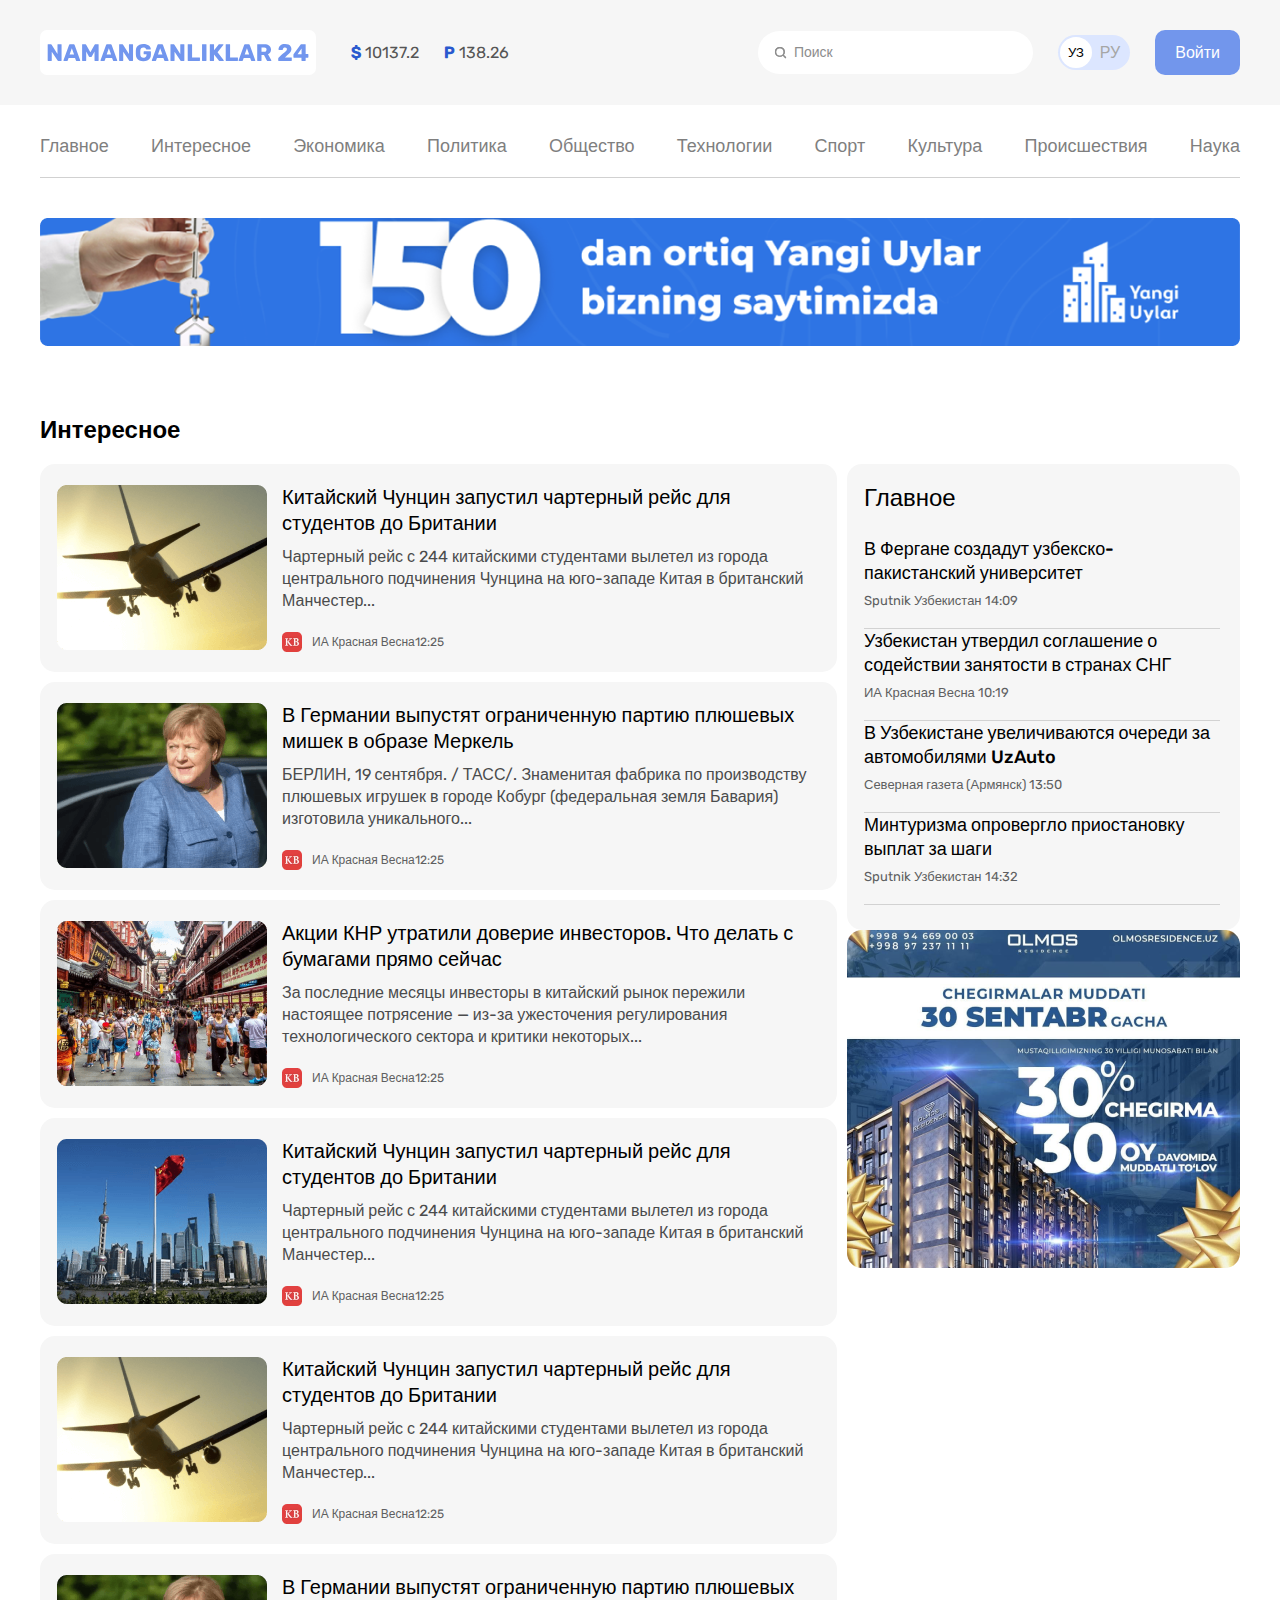
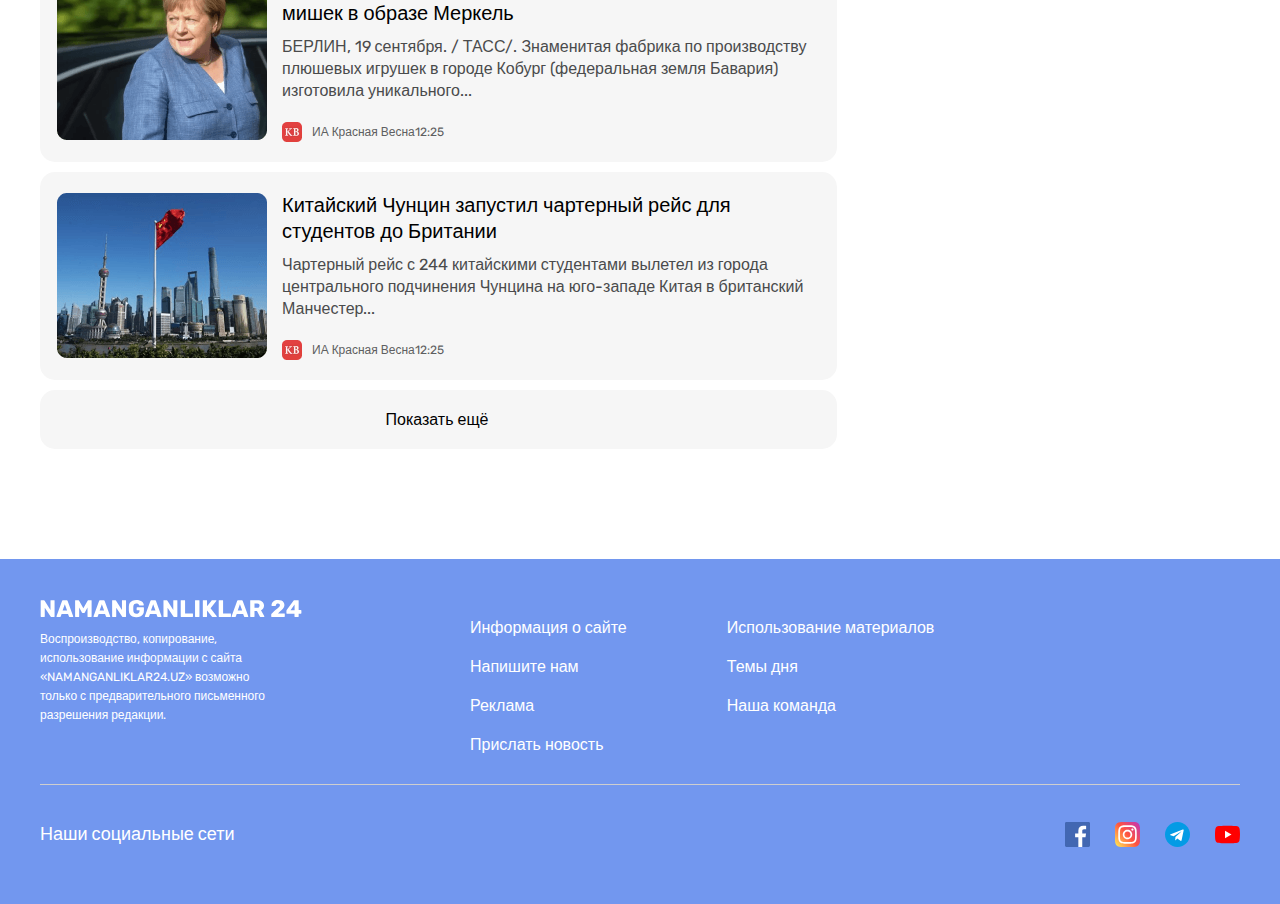
==== Interesting.html @ 08c58f10 "Initial commit" ====
<!DOCTYPE html>
<html lang="en">
<head>
  <meta charset="UTF-8">
  <meta name="viewport" content="width=device-width, initial-scale=1.0">
  <title>Document</title>
  <link rel="stylesheet" href="./main.css">
</head>
<body>
  <header class="site_haeder">
    <div class="container">
      <div class="header-inner">
        <a class="header-logo" href="/"><img class="logo-img" src="./images/sitelogo.svg" alt="site logo" width="276" height="45"></a>
        <ul class="cost-list list-unstyle">
          <li class="cost-item"><span class="sign-currency">$</span> 10137.2</li>
          <li class="cost-item"><span class="sign-currency">P</span> 138.26</li>  
        </ul>
        <div class="search">
          <p class="search-text">Поиск</p>
        </div>
        <div class="lang">
          <span class="uz">УЗ</span>
          <span class="ru">РУ</span>
        </div>
        <a class="hyper-link" href="#">Войти</a>
      </div>
    </div>
  </header>
  <nav class="site-nav">
    <div class="container">
    <ul class="site-nav-list list-unstyle">
      <li class="site-nav-item"><a class="nav-item-link" href="/">Главное</a></li>
      <li class="site-nav-item"><a class="nav-item-link" href="/Interesting.html">Интересное</a></li>
      <li class="site-nav-item"><a class="nav-item-link" href="#">Экономика</a></li>
      <li class="site-nav-item"><a class="nav-item-link" href="#">Политика</a></li>
      <li class="site-nav-item"><a class="nav-item-link" href="#">Общество</a></li>
      <li class="site-nav-item"><a class="nav-item-link" href="#">Технологии</a></li>
      <li class="site-nav-item"><a class="nav-item-link" href="#">Спорт</a></li>
      <li class="site-nav-item"><a class="nav-item-link" href="#">Культура</a></li>
      <li class="site-nav-item"><a class="nav-item-link" href="#">Происшествия</a></li>
      <li class="site-nav-item"><a class="nav-item-link" href="#">Наука</a></li>
    </ul>
  </div>
  </nav>
  <aside class="site-ads">
    <div class="container">
      <a href="https://shopme.am">
        <img src="./images/yangiuylar.png" alt=" Yangi uylar" width="1200" height="128" srcset="./images/yangiuylar.png 1x, ./images/yangiuylar@2x.png 2x">
      </a>
    </div>
  </aside>
  <main class="site-main">
    <section class="world-news">
      <div class="container">
        <h2 class="news-title">Интересное</h2>
        <div class="wrapper-news-list">
          <ul class="news-list list-unstyle">
            <li class="news-item">
              <img src="./images/palne.png" alt="samapyot" width="210" height="165" srcset="./images/palne.png 1x, ./images/palne@2x.png 2x">
              <div class="wrapper-news-item-title">
                <h3 class="news-item-title">Китайский Чунцин запустил чартерный рейс для студентов до Британии</h3>
                <p class="news-item-desc">Чартерный рейс с 244 китайскими студентами вылетел из города центрального подчинения Чунцина на юго-западе Китая в британский Манчестер...</p>
                <p class="hero-item-img-desc">ИА Красная Весна  <time class="img-get-time" datetime="2024-03-23"> 12:25</time></p>
              </div>
            </li>
            <li class="news-item">
              <img src="./images/womanimg.png" alt="woman" width="210" height="165" srcset="./images/womanimg.png 1x, ./images/womanimg@2x.png 2x">
              <div class="wrapper-news-item-title">
                <h3 class="news-item-title">В Германии выпустят ограниченную партию плюшевых мишек в образе Меркель</h3>
                <p class="news-item-desc">БЕРЛИН, 19 сентября. / ТАСС/. Знаменитая фабрика по производству плюшевых игрушек в городе Кобург (федеральная земля Бавария) изготовила уникального...</p>
                <p class="hero-item-img-desc">ИА Красная Весна  <time class="img-get-time" datetime="2024-03-23"> 12:25</time></p>
              </div>
            </li>
            <li class="news-item">
              <img src="./images/road.png" alt="Xitoyning gavjum ko'chalari" width="210" height="165" srcset="./images/road.png 1x, ./images/road@2x.png 2x">
              <div class="wrapper-news-item-title">
                <h3 class="news-item-title">Акции КНР утратили доверие инвесторов. Что делать с бумагами прямо сейчас</h3>
                <p class="news-item-desc">За последние месяцы инвесторы в китайский рынок пережили настоящее потрясение — из-за ужесточения регулирования технологического сектора и критики некоторых...</p>
                <p class="hero-item-img-desc">ИА Красная Весна  <time class="img-get-time" datetime="2024-03-23"> 12:25</time></p>
              </div>
            </li>
            <li class="news-item">
              <img src="./images/chinaflag.png" alt="Xitoyning mashhur shaharlari" width="210" height="165" srcset="./images/chinaflag.png 1x, ./images/chinaflag@2x.png 2x">
              <div class="wrapper-news-item-title">
                <h3 class="news-item-title">Китайский Чунцин запустил чартерный рейс для студентов до Британии</h3>
                <p class="news-item-desc">Чартерный рейс с 244 китайскими студентами вылетел из города центрального подчинения Чунцина на юго-западе Китая в британский Манчестер...</p>
                <p class="hero-item-img-desc">ИА Красная Весна  <time class="img-get-time" datetime="2024-03-23"> 12:25</time></p>
              </div>
            </li>
            <li class="news-item">
              <img src="./images/palne.png" alt="samapyot" width="210" height="165" srcset="./images/palne.png 1x, ./images/palne@2x.png 2x">
              <div class="wrapper-news-item-title">
                <h3 class="news-item-title">Китайский Чунцин запустил чартерный рейс для студентов до Британии</h3>
                <p class="news-item-desc">Чартерный рейс с 244 китайскими студентами вылетел из города центрального подчинения Чунцина на юго-западе Китая в британский Манчестер...</p>
                <p class="hero-item-img-desc">ИА Красная Весна  <time class="img-get-time" datetime="2024-03-23"> 12:25</time></p>
              </div>
            </li>
            <li class="news-item">
              <img src="./images/womanimg.png" alt="woman" width="210" height="165" srcset="./images/womanimg.png 1x, ./images/womanimg@2x.png 2x">
              <div class="wrapper-news-item-title">
                <h3 class="news-item-title">В Германии выпустят ограниченную партию плюшевых мишек в образе Меркель</h3>
                <p class="news-item-desc">БЕРЛИН, 19 сентября. / ТАСС/. Знаменитая фабрика по производству плюшевых игрушек в городе Кобург (федеральная земля Бавария) изготовила уникального...</p>
                <p class="hero-item-img-desc">ИА Красная Весна  <time class="img-get-time" datetime="2024-03-23"> 12:25</time></p>
              </div>
            </li>
            <li class="news-item">
              <img src="./images/chinaflag.png" alt="Xitoyning mashhur shaharlari" width="210" height="165" srcset="./images/chinaflag.png 1x, ./images/chinaflag@2x.png 2x">
              <div class="wrapper-news-item-title">
                <h3 class="news-item-title">Китайский Чунцин запустил чартерный рейс для студентов до Британии</h3>
                <p class="news-item-desc">Чартерный рейс с 244 китайскими студентами вылетел из города центрального подчинения Чунцина на юго-западе Китая в британский Манчестер...</p>
                <p class="hero-item-img-desc">ИА Красная Весна  <time class="img-get-time" datetime="2024-03-23"> 12:25</time></p>
              </div>
            </li>
            <li class="news-item">
              <a class="news-item-link" href="">Показать ещё </a>
            </li>
          </ul>
          <div class="wrapper-main-news">
          <ul class="main-news-list list-unstyle">
            <h2 class="main-news-list-title">Главное</h2>
            <li class="main-news-item">
              <h3 class="main-news-item-title">В Фергане создадут узбекско-пакистанский университет</h3>
              <p class="main-news-item-desc">Sputnik Узбекистан  <time datetime="2024-03-23">14:09</time></p>    
            </li>
            <li class="main-news-item">
              <h3 class="main-news-item-title">Узбекистан утвердил соглашение о содействии занятости в странах СНГ</h3>
              <p class="main-news-item-desc">ИА Красная Весна <time datetime="2024-03-23">10:19</time></p>    
            </li>
            <li class="main-news-item">
              <h3 class="main-news-item-title">В Узбекистане увеличиваются очереди за автомобилями UzAuto</h3>
              <p class="main-news-item-desc">Северная газета (Армянск)   <time datetime="2024-03-23">13:50</time></p>    
            </li>
          </li>
          <li class="main-news-item">
            <h3 class="main-news-item-title">Минтуризма опровергло приостановку выплат за шаги</h3>
            <p class="main-news-item-desc">Sputnik Узбекистан <time datetime="2024-03-23">14:32</time></p>    
          </li>
        </li>
          </ul>
          <aside>
            <a href=""><img src="./images/olmoscity.png" alt="Olmos city" width="393" height="338"></a>
          </aside>
        </div>
        </div>
      </div>
    </section>
  </main>
  <footer class="site-footer">
    <div class="container">
      <a class="footer-logo" href="/"><img class="footer-logo-img" src="./images/sitewhitelogo.svg" alt="site logo"></a>
      <div class="footer-inner">
        <div class="wrapper-footer-text">
          <p class="footer-text">Воспроизводство, копирование, использование информации с сайта «NAMANGANLIKLAR24.UZ» возможно только с предварительного письменного разрешения редакции.  </p>
        </div>
        <ul class="footer-list list-unstyle">
          <li class="footer-item"><a href="" class="footer-item-link">Информация о сайте</a></li>
          <li class="footer-item"><a href="" class="footer-item-link">Напишите нам</a></li>
          <li class="footer-item"><a href="" class="footer-item-link">Реклама</a></li>
          <li class="footer-item"><a href="" class="footer-item-link">Прислать новость</a></li>
        </ul>
        <ul class="footer-list list-unstyle">
          <li class="footer-item"><a href="" class="footer-item-link">Использование материалов</a></li>
          <li class="footer-item"><a href="" class="footer-item-link">Темы дня</a></li>
          <li class="footer-item"><a href="" class="footer-item-link">Наша команда</a></li>
          
        </ul>
      </div>
      <div class="wrapper-social-networks">
      <p class="social-networks-text">Наши социальные сети</p>
      <ul class="icon-list list-unstyle">
        <li class="icon-item"><a class="icon-link" href="#"><img class="icon-img" src="./images/iconfacebook.svg" alt="facebook"></a></li>
        <li class="icon-item"><a class="icon-link" href="#"><img class="icon-img" src="./images/iconinstagram.svg" alt="instagram"></a></li>
        <li class="icon-item"><a class="icon-link" href="#"><img class="icon-img" src="./images/icontelegram.svg" alt="telegram"></a></li>
        <li class="icon-item"><a class="icon-link" href="#"><img class="icon-img" src="./images/iconyoutub.svg" alt="youtub"></a></li>
      </ul>
    </div>
    </div>
  </footer>
</body>
</html>
---- main.css ----
@font-face {
  font-family: 'Rubik';
  font-weight: 400;
  font-display: swap;
  src: url('./fonts/rubikregular.woff2') format('woff2'), 
       url('./fonts/rubikregular.woff') format('woff');
}
@font-face {
  font-display: swap; 
  font-family: 'Rubik';
  font-style: normal;
  font-weight: 500;
  src: url('./fonts/rubikmedium.woff2') format('woff2'), 
       url('./fonts/rubikmedium.woff') format('woff'); 
}
* {
  box-sizing: border-box;
}
body {
  margin: 0;
  font-family: 'Rubik',"Arial",sans-serif;
}
img {
  display: block;
}
.container {
  width: 1240px;
  margin-inline: auto;
  padding-inline: 20px;
}
.visually-hidden {
  position: absolute;
  width: 1px;
  height: 1px;
  margin: -1px;
  padding: 0;
  overflow: hidden;
  border: 0;
  clip: rect(0 0 0 0)
}
.list-unstyle {
  margin-block: 0;
  padding-inline-start: 0;
  list-style: none;
}
.site_haeder {
  padding-block: 30px;
  background-color: #f6f6f6;
}
.header-inner {
  display: flex;
  align-items: center;
}
.header-logo {
  margin-inline-end: 35px;
}
.cost-list {
  display: flex;
  column-gap: 25px;
  margin-right: auto;
}
.cost-item {
  color: #555;
}
.sign-currency {
  color: #2959ce;
  font-weight: 700;
}
.search {
 margin-inline-end: 25px;
  width: 275px;
  padding:13px 15px;
  border-radius: 60px;
  background-color: #fff;
}
.search-text {
  display: flex;
  align-items: center;
  color: #8D8D8D;
  font-size: 14px;
  margin-block: 0;

}
.search-text::before {
  display: inline-block;
  width: 15px;
  height: 15px;
  margin-inline-end: 6px;
  background-image: url("./images/search.svg");
  background-size: 15px;
  background-repeat: no-repeat;
  background-position: center;
  content: "";
}
.lang {
  margin-inline-end: 25px;
  display: flex;
  align-items: center;
  padding: 2px;
  border-radius: 39px;
  background-color:#dce6ff;
}
.uz {
  padding: 8px;
  background-color: #fff;
  border-radius:50%;
  font-size: 13px;
  margin-inline-end: 8px;
}
.ru {
  margin-inline-end: 8px;
  color: #a6a6a6;
}
.hyper-link {
  padding: 13px 20px;
  display: inline-block;
  border-radius: 10px;
  color: #fff;
  background: #7296ec;
  text-decoration-line: none;
}
.site-nav-list {
  display: flex;
  justify-content: space-between;
  padding-block: 30px 20px;
  border-bottom: 1px solid #d1d1d1;
}

.nav-item-link {
  color: #7f7f7f;
  font-size: 18px;
  font-weight: 500;
  text-decoration-line: none;

}
.site-ads {
  padding-block: 40px 50px;
}


.hero-list {
  display: flex;
  flex-wrap: wrap;
  justify-content: space-between;
  row-gap: 10px;
  margin-block-end: 40px;
}
.hero-item {
  width: 393px;
  padding: 20px 17px 15px 17px;
  border-radius: 15px;
  background-color: #f6f6f6; 
}
.hero-item-title {
  margin: 0 0 10px;
  font-size: 20px;
  font-weight: 500;
  line-height: 26px; 
}
.hero-item-desc {
  color: #4A4B4C;
  line-height: 22px;
  margin: 0 0 16px;

}
.hero-item-img {
  margin-block-end:15px;
}
.hero-item-img-desc {
  display: flex;
  align-items: center;
  margin: 0;
  color: #5E5F61;
  font-size: 12px;
  
}
.hero-item-img-desc::before {
  display: inline-block;
  width: 20px;
  height: 20px;
  margin-inline-end: 10px;
  background-image:url("./images/imagekb.png");
  background-size: 20px;
  background-repeat: no-repeat;
  background-position: center;
  content: "";

}
.hero-item:nth-child(2)>.hero-item-img-desc::before {
  background-image:url("./images/imageg.png")
}
.hero-item:nth-child(3)>.hero-item-img-desc::before {
  background-image:url("./images/imagex.png")
}
.hero-item:nth-child(4)>.hero-item-img-desc::before {
  background-image:url("./images/imaged.png")
}
.hero-item:nth-child(5)>.hero-item-img-desc::before {
  background-image:url("./images/imagel.png")
}
.hero-item:nth-child(6)>.hero-item-img-desc::before {
  background-image:url("./images/imagecar.png")
}
.site-article {
padding-block-end: 60px;
}
.article-inner {
  display: flex;
  justify-content: space-between;
  align-items: center;
  margin-inline: auto;
  width: 1050px;
  padding: 25px 30px;
  background-image:url("./images/backgraundimg.png");
  background-repeat: no-repeat;
  background-position: center;
}
.article-title {
  margin: 0;
  font-size: 20px;
  font-weight: 500;
  line-height: 26px;
}
.article-link {
  padding: 13px 30px;
  display: inline-block;
  text-decoration-line: none;
  border-radius: 10px;
  color: #fff;
  background-color: #f78b3b;

}
.wrapper-news-list {
  display: flex;
  justify-content: space-between;
  

  
}
.world-news {
  padding-block-end: 100px;
}

.news-item {
  display: flex;
  justify-content: space-between;
  align-items: center;
  column-gap:15px;
  width: 797px;
  padding: 20px 20px 20px 17px;
  border-radius: 15px;
  background: #f6f6f6;
  margin-bottom: 10px;

}
.news-item-title {
  margin: 0 0 10px;
  font-size: 20px;
  font-weight: 500;
  line-height: 26px;
}
.news-item-desc {
  margin: 0 0 20px;
  color: #4a4b4c;
  line-height: 22px;
}
.news-item-link {
  display: inline-block;
  margin-inline: auto;
  text-decoration-line: none;
  color: #000;
  font-weight: 500;

}
.main-news-list {
  width: 393px;
  border-radius: 15px;
  background: #F6F6F6;
  padding: 20px 20px 25px 17px;
}
.main-news-list-title {
  margin: 0 0 25px;
  font-size: 24px;
  font-weight: 500;
}
.main-news-item {
  border-bottom:1px solid #d2d2d2;
}
.main-news-item-title {
  margin: 0 0 8px;
  font-size: 18px;
  font-weight: 500;
  line-height: 24px;
}
.main-news-item-desc {
  color: #5e5f61;
  font-size: 13px;
  margin: 0 0 20px;

}
.site-footer {
  padding-block: 40px;
  background-color: #7297ef;
}
.footer-logo {
  text-decoration-line: none;
  margin-block-end: 15px;
}
.footer-inner {
  display: flex;
  padding-block-end: 30px;
  border-bottom:1px solid#cecece;
}
.wrapper-footer-text {
  width: 230px;
  margin-inline-end: 200px;
}
.footer-text {
  color: #FFF;
  font-size: 12px;
  line-height: 19px;
}
.footer-list {
  margin-inline-end: 100px;

}
.footer-item:not(:last-child) {
  margin-block-end: 20px;
}
.footer-item-link {
  text-decoration-line: none;
  color: #fff;
  font-weight: 500;
}
.wrapper-social-networks {
  padding-top: 20px;
  display: flex;
  justify-content: space-between;
  align-items: center;
}
.social-networks-text {
  color: #fff;
  font-size: 18px;
  font-weight: 500;
  line-height: 23px;


}
.icon-list {
  display: flex;
  column-gap: 25px;
}
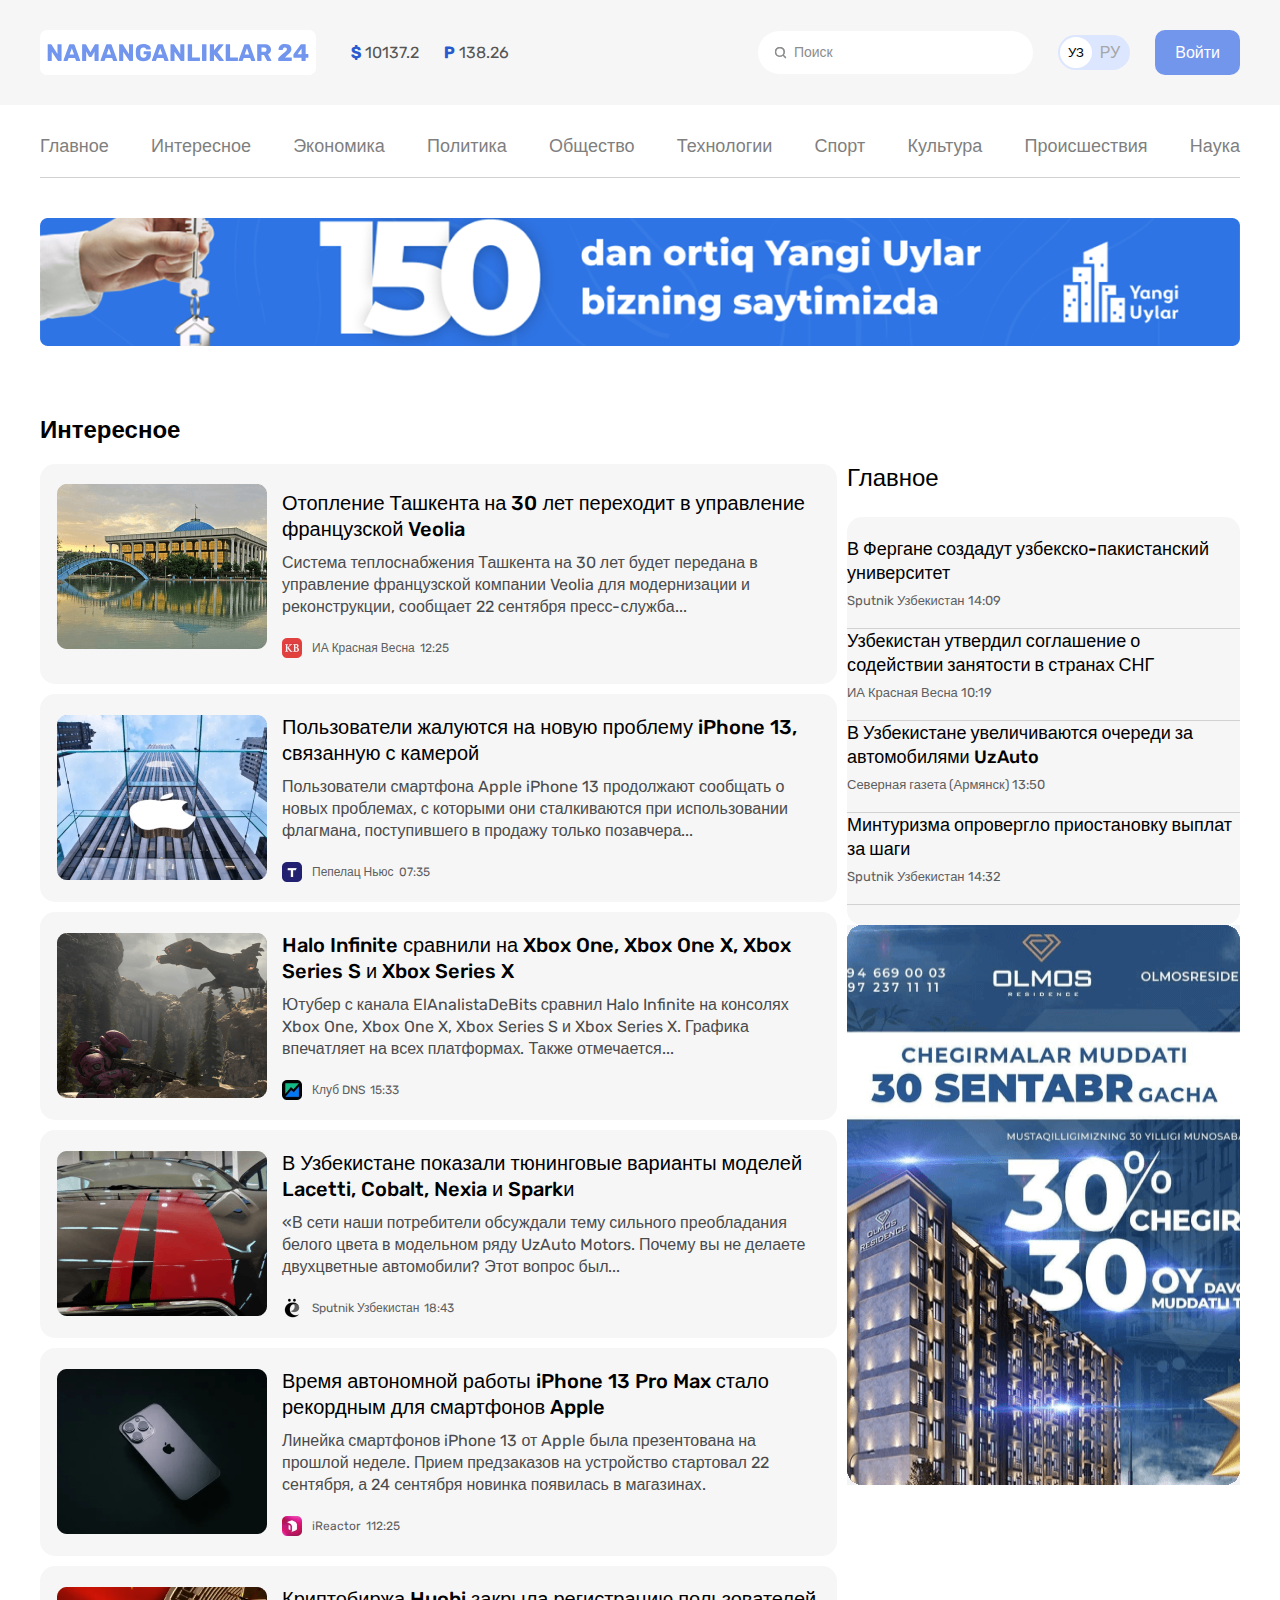
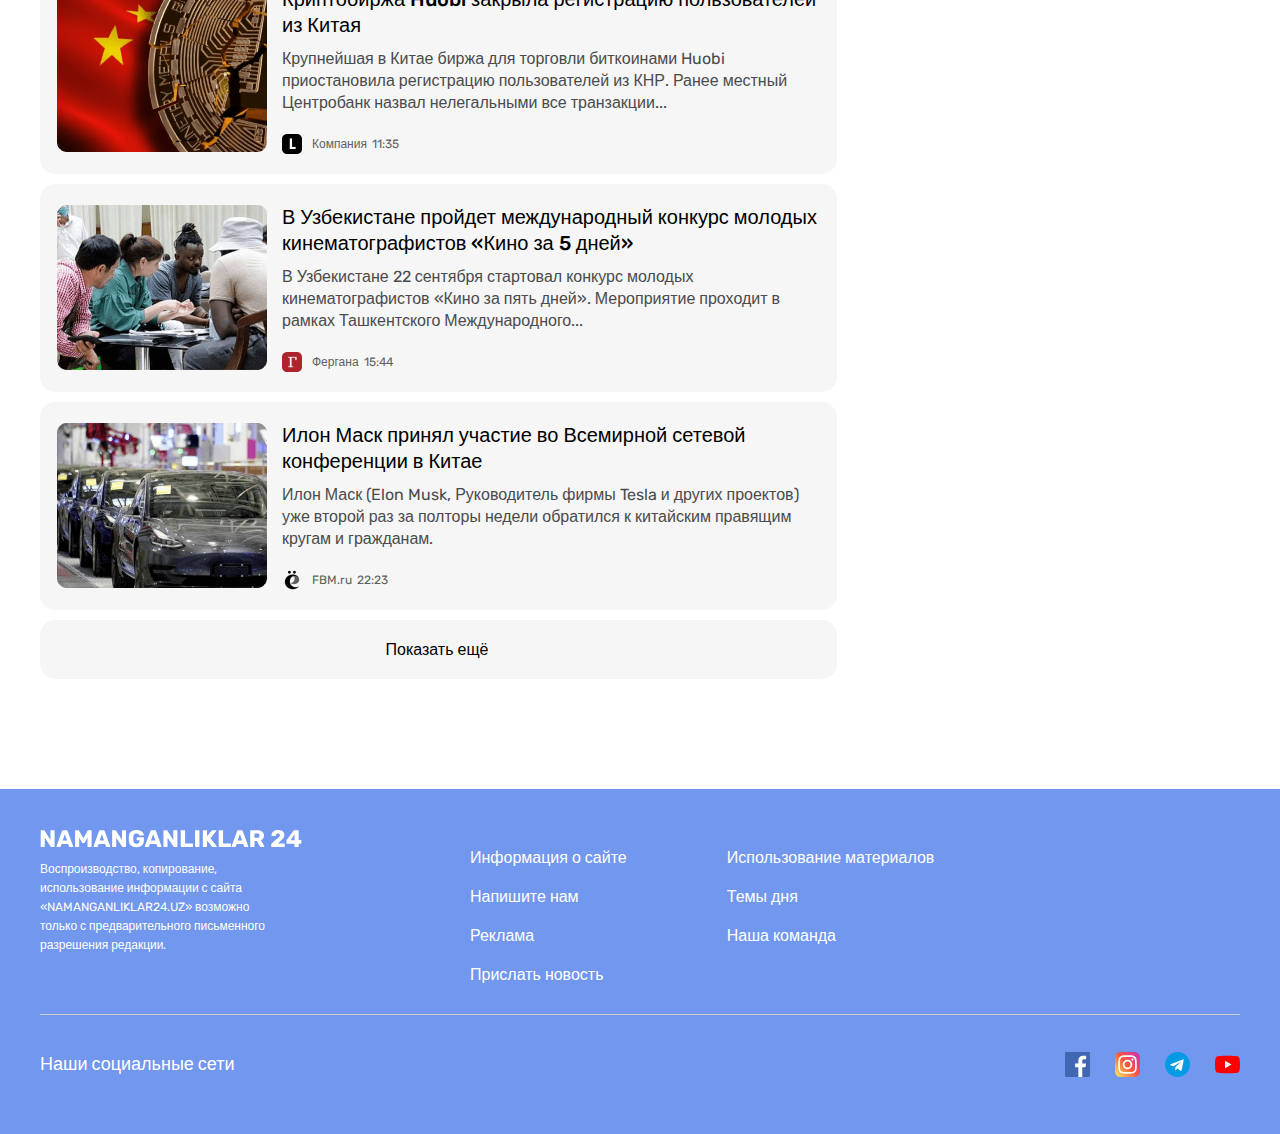
==== commit 80bd0040: "Add new page" ====
--- a/Interesting.html
+++ b/Interesting.html
@@ -3,7 +3,7 @@
 <head>
   <meta charset="UTF-8">
   <meta name="viewport" content="width=device-width, initial-scale=1.0">
-  <title>Document</title>
+  <title>Namanganliklar</title>
   <link rel="stylesheet" href="./main.css">
 </head>
 <body>
@@ -31,7 +31,7 @@
     <ul class="site-nav-list list-unstyle">
       <li class="site-nav-item"><a class="nav-item-link" href="/">Главное</a></li>
       <li class="site-nav-item"><a class="nav-item-link" href="/Interesting.html">Интересное</a></li>
-      <li class="site-nav-item"><a class="nav-item-link" href="#">Экономика</a></li>
+      <li class="site-nav-item"><a class="nav-item-link" href="/economics.html">Экономика</a></li>
       <li class="site-nav-item"><a class="nav-item-link" href="#">Политика</a></li>
       <li class="site-nav-item"><a class="nav-item-link" href="#">Общество</a></li>
       <li class="site-nav-item"><a class="nav-item-link" href="#">Технологии</a></li>
@@ -44,8 +44,8 @@
   </nav>
   <aside class="site-ads">
     <div class="container">
-      <a href="https://shopme.am">
-        <img src="./images/yangiuylar.png" alt=" Yangi uylar" width="1200" height="128" srcset="./images/yangiuylar.png 1x, ./images/yangiuylar@2x.png 2x">
+      <a href="https://yangiuylar.uz/" target="_blank">
+        <img src="./images/yangiuylar.png" alt=" Yangi uylar"  width="1200" height="128" srcset="./images/yangiuylar.png 1x, ./images/yangiuylar@2x.png 2x">
       </a>
     </div>
   </aside>
@@ -56,59 +56,67 @@
         <div class="wrapper-news-list">
           <ul class="news-list list-unstyle">
             <li class="news-item">
-              <img src="./images/palne.png" alt="samapyot" width="210" height="165" srcset="./images/palne.png 1x, ./images/palne@2x.png 2x">
+              <img class="hero-item-img" src="./images/garden.png" alt="milliy bog'" width="359" height="165" srcset="./images/garden.png 1x, ./images/garden@2x.png 2x">
               <div class="wrapper-news-item-title">
-                <h3 class="news-item-title">Китайский Чунцин запустил чартерный рейс для студентов до Британии</h3>
-                <p class="news-item-desc">Чартерный рейс с 244 китайскими студентами вылетел из города центрального подчинения Чунцина на юго-западе Китая в британский Манчестер...</p>
+                <h3 class="news-item-title">Отопление Ташкента на 30 лет переходит в управление французской Veolia</h3>
+                <p class="news-item-desc">Система теплоснабжения Ташкента на 30 лет будет передана в управление французской компании Veolia для модернизации и реконструкции, сообщает 22 сентября пресс-служба...</p>
                 <p class="hero-item-img-desc">ИА Красная Весна  <time class="img-get-time" datetime="2024-03-23"> 12:25</time></p>
               </div>
             </li>
             <li class="news-item">
-              <img src="./images/womanimg.png" alt="woman" width="210" height="165" srcset="./images/womanimg.png 1x, ./images/womanimg@2x.png 2x">
+              <img src="./images/apple.png" alt="Apple company" width="210" height="165" srcset="./images/apple.png 1x, ./images/apple@2x.png 2x">
               <div class="wrapper-news-item-title">
-                <h3 class="news-item-title">В Германии выпустят ограниченную партию плюшевых мишек в образе Меркель</h3>
-                <p class="news-item-desc">БЕРЛИН, 19 сентября. / ТАСС/. Знаменитая фабрика по производству плюшевых игрушек в городе Кобург (федеральная земля Бавария) изготовила уникального...</p>
-                <p class="hero-item-img-desc">ИА Красная Весна  <time class="img-get-time" datetime="2024-03-23"> 12:25</time></p>
+                <h3 class="news-item-title">Пользователи жалуются на новую проблему iPhone 13, связанную с камерой</h3>
+                <p class="news-item-desc">Пользователи смартфона Apple iPhone 13 продолжают сообщать о новых проблемах, с которыми они сталкиваются при использовании флагмана, поступившего в продажу только позавчера...</p>
+                <p class="hero-item-img-desc">Пепелац Ньюс  <time class="img-get-time" datetime="2024-03-23"> 07:35 </time></p>
               </div>
             </li>
             <li class="news-item">
-              <img src="./images/road.png" alt="Xitoyning gavjum ko'chalari" width="210" height="165" srcset="./images/road.png 1x, ./images/road@2x.png 2x">
+              <img src="./images/spaceship.png" alt="Kosmik kema" width="210" height="165" srcset="./images/spaceship.png 1x, ./images/spaceship@2x.png 2x">
               <div class="wrapper-news-item-title">
-                <h3 class="news-item-title">Акции КНР утратили доверие инвесторов. Что делать с бумагами прямо сейчас</h3>
-                <p class="news-item-desc">За последние месяцы инвесторы в китайский рынок пережили настоящее потрясение — из-за ужесточения регулирования технологического сектора и критики некоторых...</p>
-                <p class="hero-item-img-desc">ИА Красная Весна  <time class="img-get-time" datetime="2024-03-23"> 12:25</time></p>
+                <h3 class="news-item-title">Halo Infinite сравнили на Xbox One, Xbox One X, Xbox Series S и Xbox Series X</h3>
+                <p class="news-item-desc">Ютубер с канала ElAnalistaDeBits сравнил Halo Infinite на консолях Xbox One, Xbox One X, Xbox Series S и Xbox Series X. Графика впечатляет на всех платформах. Также отмечается...</p>
+                <p class="hero-item-img-desc">Клуб DNS <time class="img-get-time" datetime="2024-03-23"> 15:33</time></p>
               </div>
             </li>
             <li class="news-item">
-              <img src="./images/chinaflag.png" alt="Xitoyning mashhur shaharlari" width="210" height="165" srcset="./images/chinaflag.png 1x, ./images/chinaflag@2x.png 2x">
+              <img src="./images/redlinecar.png" alt="O'zbekistondagi redline mashinalar" width="210" height="165" srcset="./images/redlinecar.png 1x, ./images/redlinecar@2x.png 2x">
               <div class="wrapper-news-item-title">
-                <h3 class="news-item-title">Китайский Чунцин запустил чартерный рейс для студентов до Британии</h3>
-                <p class="news-item-desc">Чартерный рейс с 244 китайскими студентами вылетел из города центрального подчинения Чунцина на юго-западе Китая в британский Манчестер...</p>
-                <p class="hero-item-img-desc">ИА Красная Весна  <time class="img-get-time" datetime="2024-03-23"> 12:25</time></p>
+                <h3 class="news-item-title">В Узбекистане показали тюнинговые варианты моделей Lacetti, Cobalt, Nexia и Sparkи</h3>
+                <p class="news-item-desc">«В сети наши потребители обсуждали тему сильного преобладания белого цвета в модельном ряду UzAuto Motors. Почему вы не делаете двухцветные автомобили? Этот вопрос был...</p>
+                <p class="hero-item-img-desc">Sputnik Узбекистан <time class="img-get-time" datetime="2024-03-23"> 18:43</time></p>
               </div>
             </li>
             <li class="news-item">
-              <img src="./images/palne.png" alt="samapyot" width="210" height="165" srcset="./images/palne.png 1x, ./images/palne@2x.png 2x">
+              <img src="./images/iphone13.png" alt="iphone 13 pro max" width="210" height="165" srcset="./images/iphone13.png 1x, ./images/iphone13@2x.png 2x">
               <div class="wrapper-news-item-title">
-                <h3 class="news-item-title">Китайский Чунцин запустил чартерный рейс для студентов до Британии</h3>
-                <p class="news-item-desc">Чартерный рейс с 244 китайскими студентами вылетел из города центрального подчинения Чунцина на юго-западе Китая в британский Манчестер...</p>
-                <p class="hero-item-img-desc">ИА Красная Весна  <time class="img-get-time" datetime="2024-03-23"> 12:25</time></p>
+                <h3 class="news-item-title">Время автономной работы iPhone 13 Pro Max стало рекордным для смартфонов Apple</h3>
+                <p class="news-item-desc">Линейка смартфонов iPhone 13 от Apple была презентована на прошлой неделе. Прием предзаказов на устройство стартовал 22 сентября, а 24 сентября новинка появилась в магазинах.</p>
+                <p class="hero-item-img-desc">iReactor <time class="img-get-time" datetime="2024-03-23"> 112:25</time></p>
               </div>
             </li>
             <li class="news-item">
-              <img src="./images/womanimg.png" alt="woman" width="210" height="165" srcset="./images/womanimg.png 1x, ./images/womanimg@2x.png 2x">
+              <img src="./images/china.png" alt="China" width="210" height="165" srcset="./images/china.png 1x, ./images/china@2x.png 2x">
               <div class="wrapper-news-item-title">
-                <h3 class="news-item-title">В Германии выпустят ограниченную партию плюшевых мишек в образе Меркель</h3>
-                <p class="news-item-desc">БЕРЛИН, 19 сентября. / ТАСС/. Знаменитая фабрика по производству плюшевых игрушек в городе Кобург (федеральная земля Бавария) изготовила уникального...</p>
-                <p class="hero-item-img-desc">ИА Красная Весна  <time class="img-get-time" datetime="2024-03-23"> 12:25</time></p>
+                <h3 class="news-item-title">Криптобиржа Huobi закрыла регистрацию пользователей из Китая</h3>
+                <p class="news-item-desc">Крупнейшая в Китае биржа для торговли биткоинами Huobi приостановила регистрацию пользователей из КНР. Ранее местный Центробанк назвал нелегальными все транзакции...</p>
+                <p class="hero-item-img-desc">Компания  <time class="img-get-time" datetime="2024-03-23"> 11:35</time></p>
               </div>
             </li>
             <li class="news-item">
-              <img src="./images/chinaflag.png" alt="Xitoyning mashhur shaharlari" width="210" height="165" srcset="./images/chinaflag.png 1x, ./images/chinaflag@2x.png 2x">
+              <img src="./images/people.png" alt="Кино за 5 дней" width="210" height="165" srcset="./images/people.png 1x, ./images/people@2x.png 2x">
               <div class="wrapper-news-item-title">
-                <h3 class="news-item-title">Китайский Чунцин запустил чартерный рейс для студентов до Британии</h3>
-                <p class="news-item-desc">Чартерный рейс с 244 китайскими студентами вылетел из города центрального подчинения Чунцина на юго-западе Китая в британский Манчестер...</p>
-                <p class="hero-item-img-desc">ИА Красная Весна  <time class="img-get-time" datetime="2024-03-23"> 12:25</time></p>
+                <h3 class="news-item-title">В Узбекистане пройдет международный конкурс молодых кинематографистов «Кино за 5 дней»</h3>
+                <p class="news-item-desc">В Узбекистане 22 сентября стартовал конкурс молодых кинематографистов «Кино за пять дней». Мероприятие проходит в рамках Ташкентского Международного...</p>
+                <p class="hero-item-img-desc">Фергана <time class="img-get-time" datetime="2024-03-23">15:44</time></p>
+              </div>
+            </li>
+            <li class="news-item">
+              <img src="./images/tesla.png" alt="Tesla" width="210" height="165" srcset="./images/tesla.png 1x, ./images/tesla@2x.png 2x">
+              <div class="wrapper-news-item-title">
+                <h3 class="news-item-title">Илон Маск принял участие во Всемирной сетевой конференции в Китае</h3>
+                <p class="news-item-desc">Илон Маск (Elon Musk, Руководитель фирмы Tesla и других проектов) уже второй раз за полторы недели обратился к китайским правящим кругам и гражданам.</p>
+                <p class="hero-item-img-desc">FBM.ru  <time class="img-get-time" datetime="2024-03-23">22:23</time></p>
               </div>
             </li>
             <li class="news-item">
@@ -116,29 +124,27 @@
             </li>
           </ul>
           <div class="wrapper-main-news">
-          <ul class="main-news-list list-unstyle">
             <h2 class="main-news-list-title">Главное</h2>
-            <li class="main-news-item">
-              <h3 class="main-news-item-title">В Фергане создадут узбекско-пакистанский университет</h3>
-              <p class="main-news-item-desc">Sputnik Узбекистан  <time datetime="2024-03-23">14:09</time></p>    
+            <ul class="main-news-list list-unstyle">
+              <li class="main-news-item">
+                <h3 class="main-news-item-title">В Фергане создадут узбекско-пакистанский университет</h3>
+                <p class="main-news-item-desc">Sputnik Узбекистан  <time datetime="2024-03-23">14:09</time></p>    
+              </li>
+              <li class="main-news-item">
+                <h3 class="main-news-item-title">Узбекистан утвердил соглашение о содействии занятости в странах СНГ</h3>
+                <p class="main-news-item-desc">ИА Красная Весна <time datetime="2024-03-23">10:19</time></p>    
+              </li>
+              <li class="main-news-item">
+                <h3 class="main-news-item-title">В Узбекистане увеличиваются очереди за автомобилями UzAuto</h3>
+                <p class="main-news-item-desc">Северная газета (Армянск)   <time datetime="2024-03-23">13:50</time></p>    
             </li>
             <li class="main-news-item">
-              <h3 class="main-news-item-title">Узбекистан утвердил соглашение о содействии занятости в странах СНГ</h3>
-              <p class="main-news-item-desc">ИА Красная Весна <time datetime="2024-03-23">10:19</time></p>    
+              <h3 class="main-news-item-title">Минтуризма опровергло приостановку выплат за шаги</h3>
+              <p class="main-news-item-desc">Sputnik Узбекистан <time datetime="2024-03-23">14:32</time></p>    
             </li>
-            <li class="main-news-item">
-              <h3 class="main-news-item-title">В Узбекистане увеличиваются очереди за автомобилями UzAuto</h3>
-              <p class="main-news-item-desc">Северная газета (Армянск)   <time datetime="2024-03-23">13:50</time></p>    
-            </li>
-          </li>
-          <li class="main-news-item">
-            <h3 class="main-news-item-title">Минтуризма опровергло приостановку выплат за шаги</h3>
-            <p class="main-news-item-desc">Sputnik Узбекистан <time datetime="2024-03-23">14:32</time></p>    
-          </li>
-        </li>
           </ul>
           <aside>
-            <a href=""><img src="./images/olmoscity.png" alt="Olmos city" width="393" height="338"></a>
+            <a href="https://kun.uz/88307447?q=%2Fuz%2F88307447"><img src="./images/olmos.png" alt="Olmos city " srcset="./images/olmos.png 1x, ./images/olmos@2x.png 2x" width="393" height="560"></a>
           </aside>
         </div>
         </div>
--- a/main.css
+++ b/main.css
@@ -112,6 +112,10 @@
   margin-inline-end: 8px;
   color: #a6a6a6;
 }
+
+
+
+
 .hyper-link {
   padding: 13px 20px;
   display: inline-block;
@@ -187,6 +191,7 @@
   content: "";
 
 }
+
 .hero-item:nth-child(2)>.hero-item-img-desc::before {
   background-image:url("./images/imageg.png")
 }
@@ -216,6 +221,9 @@
   background-repeat: no-repeat;
   background-position: center;
 }
+.wrapper-article-title {
+  width: 404px;
+}
 .article-title {
   margin: 0;
   font-size: 20px;
@@ -277,7 +285,7 @@
   width: 393px;
   border-radius: 15px;
   background: #F6F6F6;
-  padding: 20px 20px 25px 17px;
+  padding: 20px 0;
 }
 .main-news-list-title {
   margin: 0 0 25px;
@@ -299,6 +307,44 @@
   margin: 0 0 20px;
 
 }
+.news-item:nth-child(2)>.wrapper-news-item-title>.hero-item-img-desc::before {
+  display: inline-block;
+  width: 20px;
+  height: 20px;
+  margin-inline-end: 10px;
+  background-image:url("./images/imaget.png");
+  background-size: 20px;
+  background-repeat: no-repeat;
+  background-position: center;
+  content: "";
+}
+.news-item:nth-child(3)>.wrapper-news-item-title>.hero-item-img-desc::before {
+  background-image:url("./images/imagediagram.png");
+  
+}
+.news-item:nth-child(4)>.wrapper-news-item-title>.hero-item-img-desc::before {
+  background-image:url("./images/imagee.png");
+  
+}
+.news-item:nth-child(5)>.wrapper-news-item-title>.hero-item-img-desc::before {
+  background-image:url("./images/imaged.png");
+  
+}
+.news-item:nth-child(6)>.wrapper-news-item-title>.hero-item-img-desc::before {
+  background-image:url("./images/imagel.png");
+  
+}
+.news-item:nth-child(7)>.wrapper-news-item-title>.hero-item-img-desc::before {
+  background-image:url("./images/imageg.png");
+  
+}
+.news-item:nth-child(8)>.wrapper-news-item-title>.hero-item-img-desc::before {
+  background-image:url("./images/imagee.png");
+  
+}
+.img-get-time {
+  margin-left: 5px;
+}
 .site-footer {
   padding-block: 40px;
   background-color: #7297ef;
@@ -350,4 +396,86 @@
 .icon-list {
   display: flex;
   column-gap: 25px;
+}
+.economics-section {
+  padding-top: 50px;
+}
+.economics-inner {
+  display: flex;
+  justify-content: space-between;
+}
+.wrapper-economics-list {
+  width: 797px;
+}
+.economics-title {
+  margin: 30px 0 20px;
+  font-size: 26px;
+  font-weight: 500;
+  line-height: 36px;
+}
+.economics-list {
+  padding-bottom: 50px;
+  display: flex;
+  flex-wrap: wrap;
+  gap: 25px;
+  border-bottom:1px solid #d2d2d2;
+}
+.economics-img {
+  margin-bottom: 25px;
+}
+
+.economics-list-item {
+  font-size: 20px;
+  line-height: 30px;
+}
+.interesting {
+  padding-top: 60px;
+}
+.interesting-title {
+  margin: 0 0 20px;
+  font-size: 24px;
+  font-weight: 500;
+  
+}
+.interesting-list {
+  display: flex;
+  justify-content: space-between;
+}
+.interesting-item {
+  width: 393px;
+  display: inline-flex;
+  padding: 20px 18px 15px 17px;
+  flex-direction: column;
+  align-items: flex-start;
+
+}
+.interesting-item-title {
+  margin:0 0 10px;
+  font-size: 20px;
+  font-weight: 500;
+  line-height: 26px; 
+}
+.interesting-item-desc {
+  margin: 0;
+}
+.interesting-item-time {
+  display: flex;
+  align-items: center;
+}
+.interesting-item-time::before {
+  display: inline-block;
+  width: 20px;
+  height: 20px;
+  margin-inline-end: 10px;
+  background-image:url("./images/imaged.png");
+  background-size: 20px;
+  background-repeat: no-repeat;
+  background-position: center;
+  content: "";
+}
+.interesting-item:nth-child(2)>.interesting-item-time::before {
+  background-image:url("./images/imagel.png");
+}
+.interesting-item:nth-child(3)>.interesting-item-time::before {
+  background-image:url("./images/imagecar.png");
 }